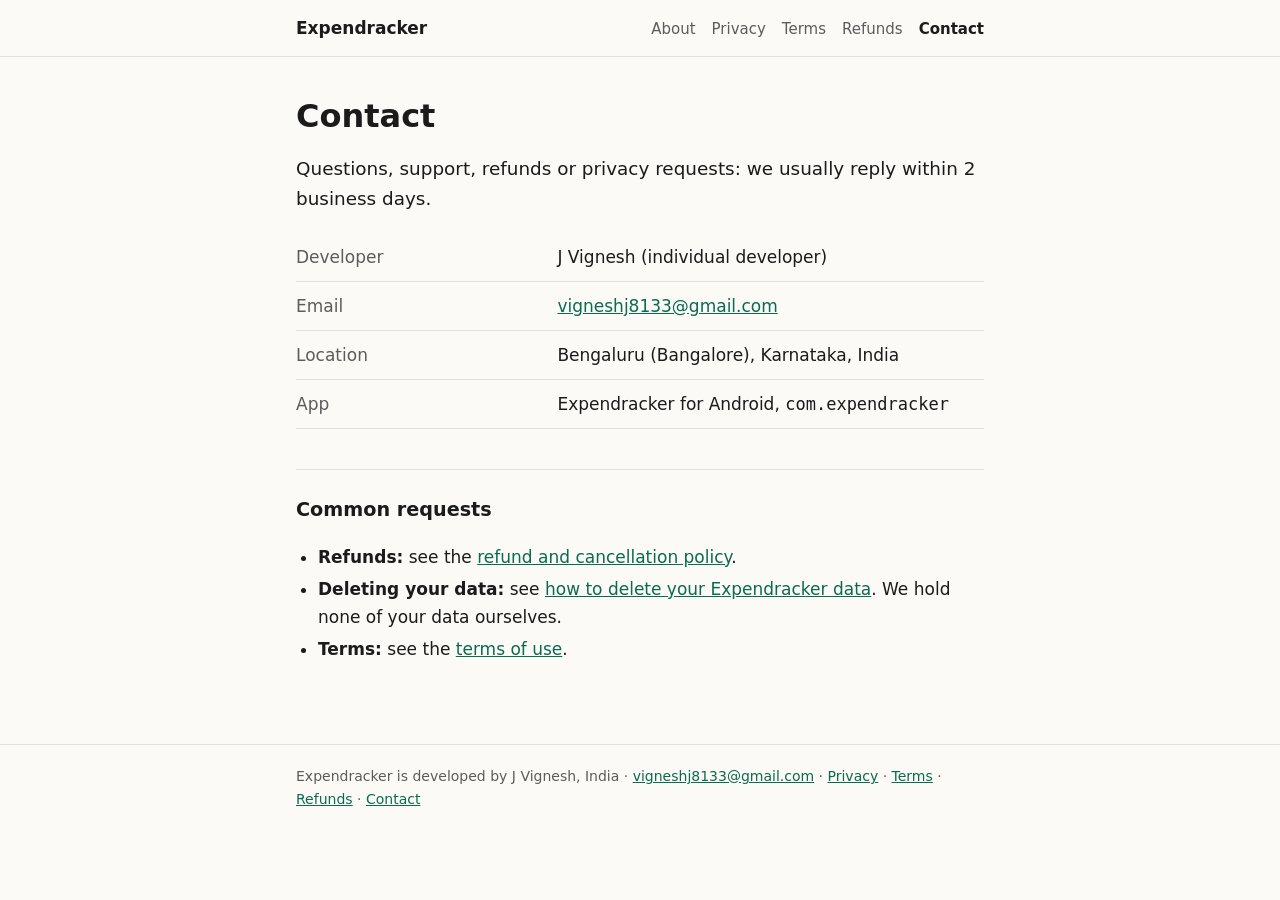
==== expendracker/contact.html @ 6a479716 "Expendracker site: About, Terms, Refunds, Contact pages Co-Authored-By: Claude Opus 5.5 <noreply@ant" ====
<!doctype html>
<html lang="en">
<head>
<meta charset="utf-8">
<meta name="viewport" content="width=device-width, initial-scale=1">
<title>Contact Expendracker</title>
<meta name="description" content="Contact details for Expendracker and its developer.">
<link rel="stylesheet" href="site.css">
</head>
<body>
<header class="site"><div class="inner"><a class="brand" href="index.html">Expendracker</a><nav><a href="index.html">About</a><a href="privacy.html">Privacy</a><a href="terms.html">Terms</a><a href="refund.html">Refunds</a><a href="contact.html" aria-current="page">Contact</a></nav></div></header>
<main>

  <h1>Contact</h1>
  <p class="lead">Questions, support, refunds or privacy requests: we usually reply within 2 business days.</p>

  <table class="facts">
    <tr><th>Developer</th><td>J Vignesh (individual developer)</td></tr>
    <tr><th>Email</th><td><a href="mailto:vigneshj8133@gmail.com">vigneshj8133@gmail.com</a></td></tr>
    <tr><th>Location</th><td>Bengaluru (Bangalore), Karnataka, India</td></tr>
    <tr><th>App</th><td>Expendracker for Android, <code>com.expendracker</code></td></tr>
  </table>

  <h2>Common requests</h2>
  <ul>
    <li><strong>Refunds:</strong> see the <a href="refund.html">refund and cancellation policy</a>.</li>
    <li><strong>Deleting your data:</strong> see <a href="privacy.html#delete-data">how to delete your Expendracker data</a>. We hold none of your data ourselves.</li>
    <li><strong>Terms:</strong> see the <a href="terms.html">terms of use</a>.</li>
  </ul>

</main>
<footer class="site"><div class="inner">Expendracker is developed by J Vignesh, India · <a href="mailto:vigneshj8133@gmail.com">vigneshj8133@gmail.com</a> · <a href="privacy.html">Privacy</a> · <a href="terms.html">Terms</a> · <a href="refund.html">Refunds</a> · <a href="contact.html">Contact</a></div></footer>
</body>
</html>
---- expendracker/site.css ----
:root {
  --bg: #fbfaf7;
  --text: #1b1b1b;
  --muted: #5c5c5c;
  --rule: #e2dfd8;
  --accent: #0b6b4f;
  --callout: #eef5f1;
}
@media (prefers-color-scheme: dark) {
  :root:not([data-theme="light"]) {
    --bg: #121212;
    --text: #ececec;
    --muted: #a3a3a3;
    --rule: #2c2c2c;
    --accent: #5fd0a8;
    --callout: #1a2621;
  }
}
:root[data-theme="dark"] {
  --bg: #121212;
  --text: #ececec;
  --muted: #a3a3a3;
  --rule: #2c2c2c;
  --accent: #5fd0a8;
  --callout: #1a2621;
}
* { box-sizing: border-box; }
body {
  margin: 0;
  background: var(--bg);
  color: var(--text);
  font: 17px/1.65 system-ui, -apple-system, "Segoe UI", Roboto, sans-serif;
}
header.site {
  border-bottom: 1px solid var(--rule);
}
header.site .inner {
  max-width: 720px;
  margin: 0 auto;
  padding: 14px 16px;
  display: flex;
  flex-wrap: wrap;
  align-items: baseline;
  gap: 6px 20px;
}
header.site .brand {
  font-weight: 700;
  color: var(--text);
  text-decoration: none;
  margin-right: auto;
}
header.site nav { display: flex; flex-wrap: wrap; gap: 4px 16px; font-size: 15px; }
header.site nav a { color: var(--muted); text-decoration: none; }
header.site nav a[aria-current="page"] { color: var(--text); font-weight: 600; }
main { max-width: 720px; margin: 0 auto; padding: 40px 16px 64px; }
h1 { font-size: 2rem; line-height: 1.2; margin: 0 0 8px; }
h2 { font-size: 1.2rem; margin: 40px 0 8px; padding-top: 24px; border-top: 1px solid var(--rule); }
p, li, td { overflow-wrap: anywhere; }
.meta { color: var(--muted); margin: 0 0 24px; }
.summary { background: var(--callout); border-radius: 8px; padding: 16px 20px; }
.summary p { margin: 0 0 8px; }
.summary ul { margin: 0; padding-left: 20px; }
a { color: var(--accent); }
ul, ol { padding-left: 22px; }
li { margin: 4px 0; }
.lead { font-size: 1.15rem; }
table.facts { border-collapse: collapse; width: 100%; margin: 8px 0; }
table.facts th, table.facts td { text-align: left; vertical-align: top; padding: 10px 12px 10px 0; border-bottom: 1px solid var(--rule); }
table.facts th { color: var(--muted); font-weight: 500; width: 38%; }
footer.site { border-top: 1px solid var(--rule); color: var(--muted); font-size: 14px; }
footer.site .inner { max-width: 720px; margin: 0 auto; padding: 20px 16px 40px; }
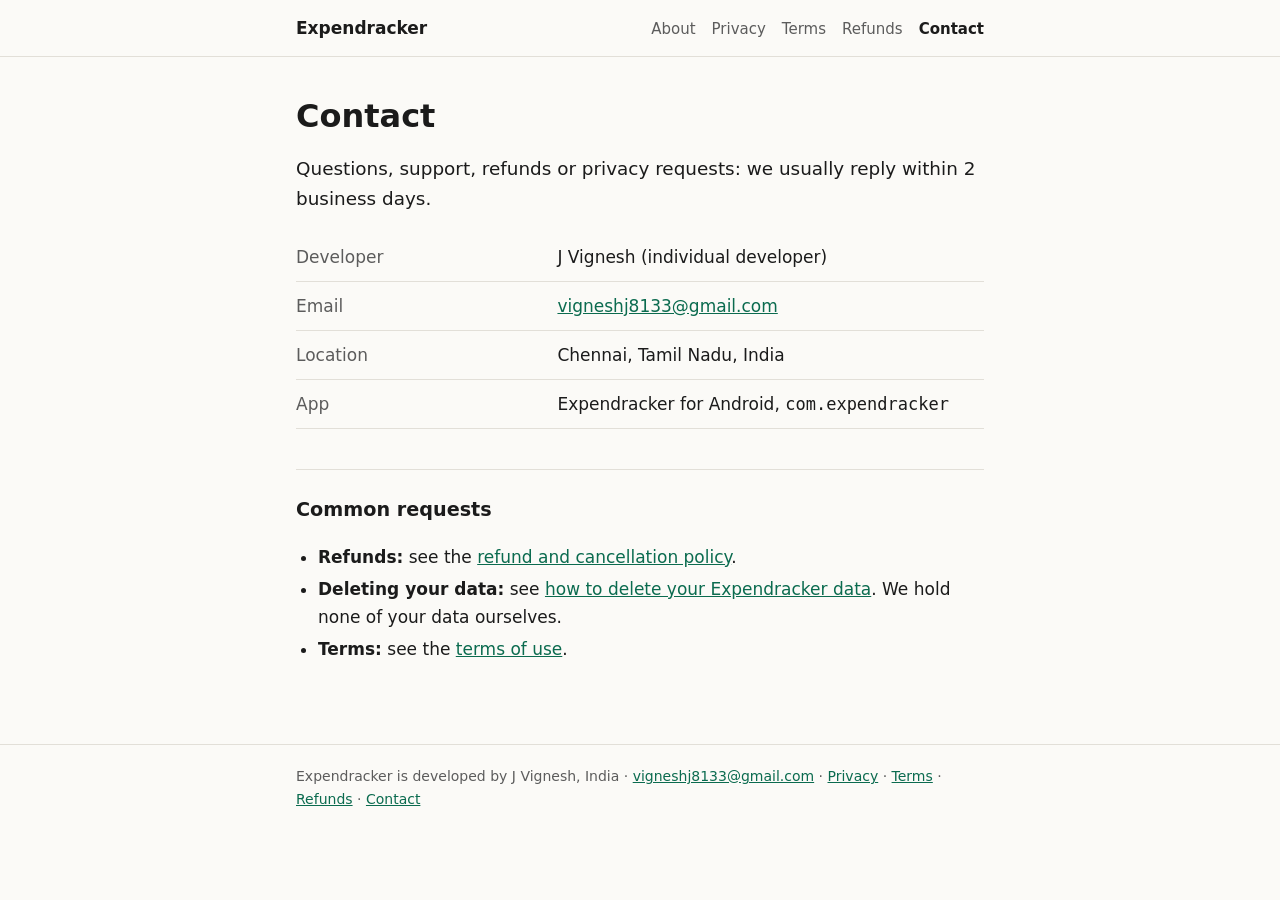
==== commit 71fb428d: "Expendracker: location Chennai, matching the address on Google Play The payments profile, and so the" ====
--- a/expendracker/contact.html
+++ b/expendracker/contact.html
@@ -17,7 +17,7 @@
   <table class="facts">
     <tr><th>Developer</th><td>J Vignesh (individual developer)</td></tr>
     <tr><th>Email</th><td><a href="mailto:vigneshj8133@gmail.com">vigneshj8133@gmail.com</a></td></tr>
-    <tr><th>Location</th><td>Bengaluru (Bangalore), Karnataka, India</td></tr>
+    <tr><th>Location</th><td>Chennai, Tamil Nadu, India</td></tr>
     <tr><th>App</th><td>Expendracker for Android, <code>com.expendracker</code></td></tr>
   </table>
 
